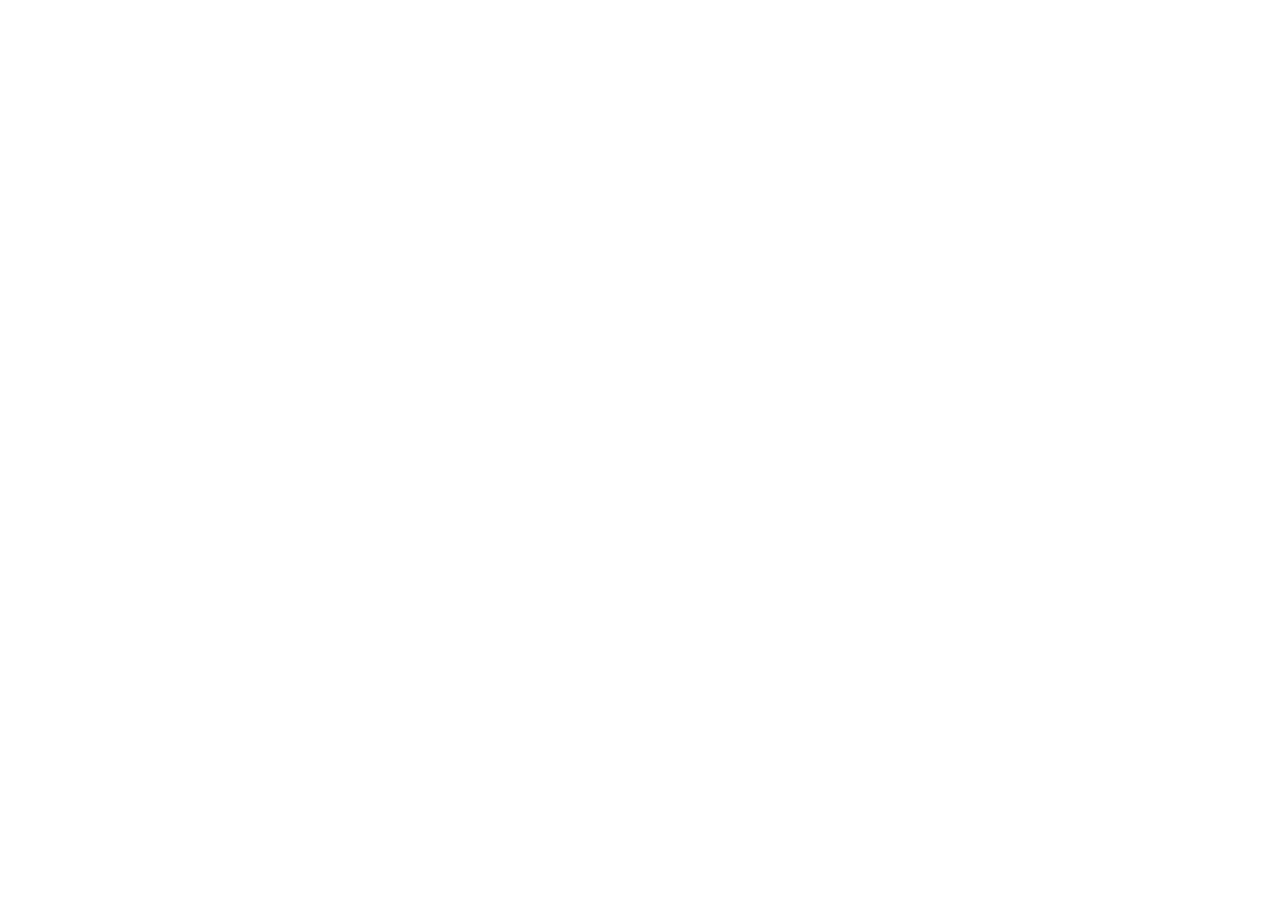
==== index.html @ 5f9d2133 "Creación proyecto" ====
<!DOCTYPE html>
<html lang="es">
<head>
    <meta charset="UTF-8">
    <meta name="viewport" content="width=device-width, initial-scale=1.0">
    <title>Document</title>
    <link rel="stylesheet" href="css/stylesheet.css">
</head>
<body>
    
</body>
</html>
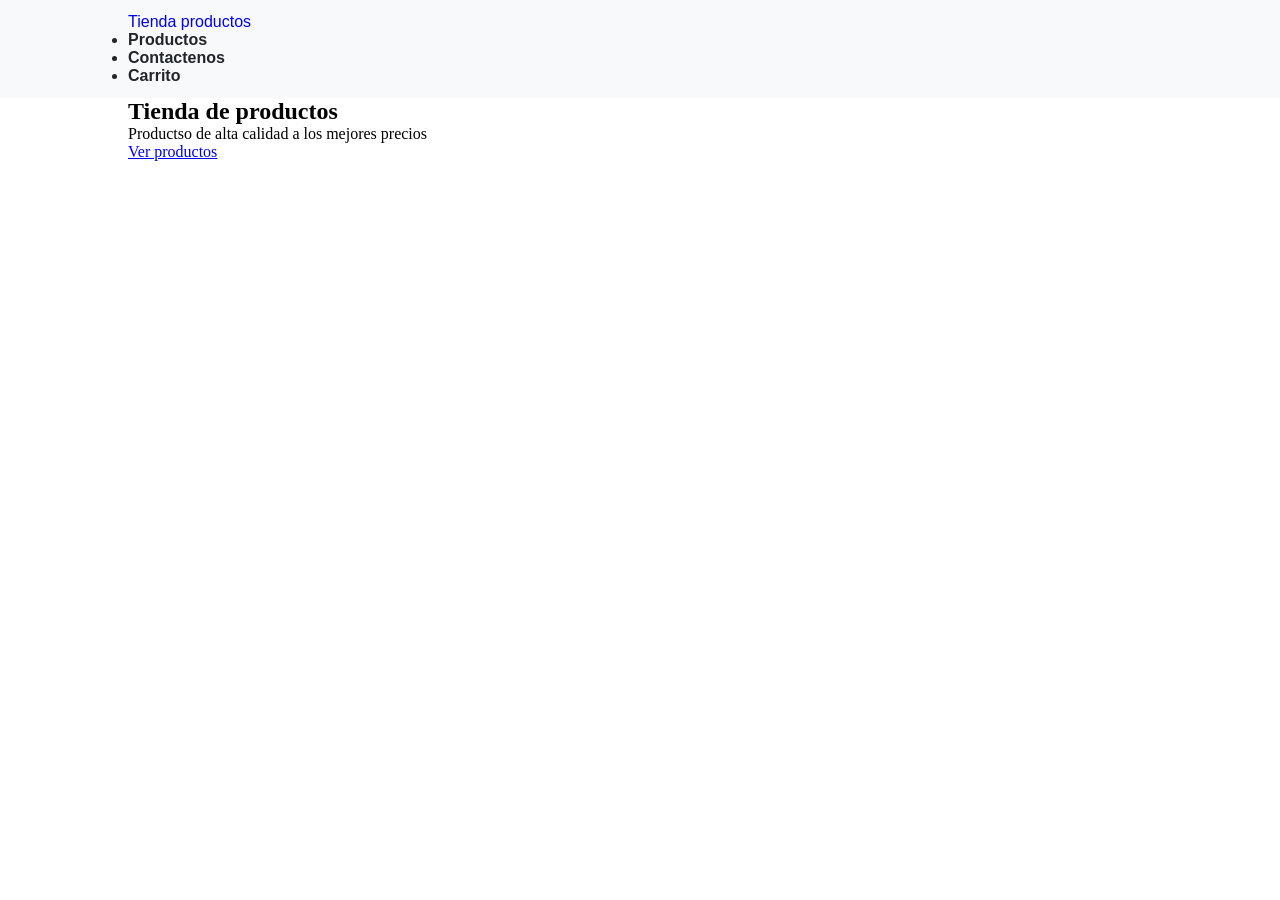
==== commit 2fcd1964: "Creación paginas y estilos" ====
--- a/index.html
+++ b/index.html
@@ -1,12 +1,35 @@
 <!DOCTYPE html>
 <html lang="es">
+
 <head>
     <meta charset="UTF-8">
+    <meta name="viewport" content="device-width, initial-scale">
     <meta name="viewport" content="width=device-width, initial-scale=1.0">
-    <title>Document</title>
-    <link rel="stylesheet" href="css/stylesheet.css">
+    <title>Tienda</title>
+    <link rel="stylesheet" href="./css/stylesheet.css">
 </head>
+
 <body>
-    
+    <!--Encabezado de la página-->
+    <header>
+        <nav>
+            <a class="tituloPagina" href="index.html">Tienda productos</a>
+            <div class="paginas">
+                <ul class="listaPaginas">
+                    <li><a class="paginaEnlace" href="./paginas/productos.html" target="_blank">Productos</a></li>
+                    <li><a class="paginaEnlace" href="./paginas/contacto.html" target="_blank">Contactenos</a></li>
+                    <li><a class="paginaEnlace" href="./paginas/carrito.html" target="_blank">Carrito</a></li>
+                </ul>
+            </div>
+        </nav>
+    </header>
+    <main class="contenedorPrincipal">
+        <section>
+            <h1>Tienda de productos</h1>
+            <p>Productso de alta calidad a los mejores precios</p>
+            <a href="./paginas/productos.html" target="_blank">Ver productos</a>
+        </section>
+    </main>
 </body>
+
 </html>
--- a/css/stylesheet.css
+++ b/css/stylesheet.css
@@ -0,0 +1,33 @@
+* {
+    margin: 0;
+    padding: 0;
+    box-sizing: border-box;
+}
+
+header {
+    font-family: Verdana, Geneva, Tahoma, sans-serif;
+    color: #212529;
+    background-color: #f8f9fa;
+}
+
+nav {
+    padding: 1% 10%;
+}
+
+.tituloPagina {
+    text-decoration: none;
+}
+
+/*.paginas{
+    display: flex;
+    justify-content: space-between;
+}*/
+.paginaEnlace {
+    text-decoration: none;
+    font-weight: 600;
+    color: #212529;
+}
+
+.contenedorPrincipal {
+    padding: 0 10%;
+}
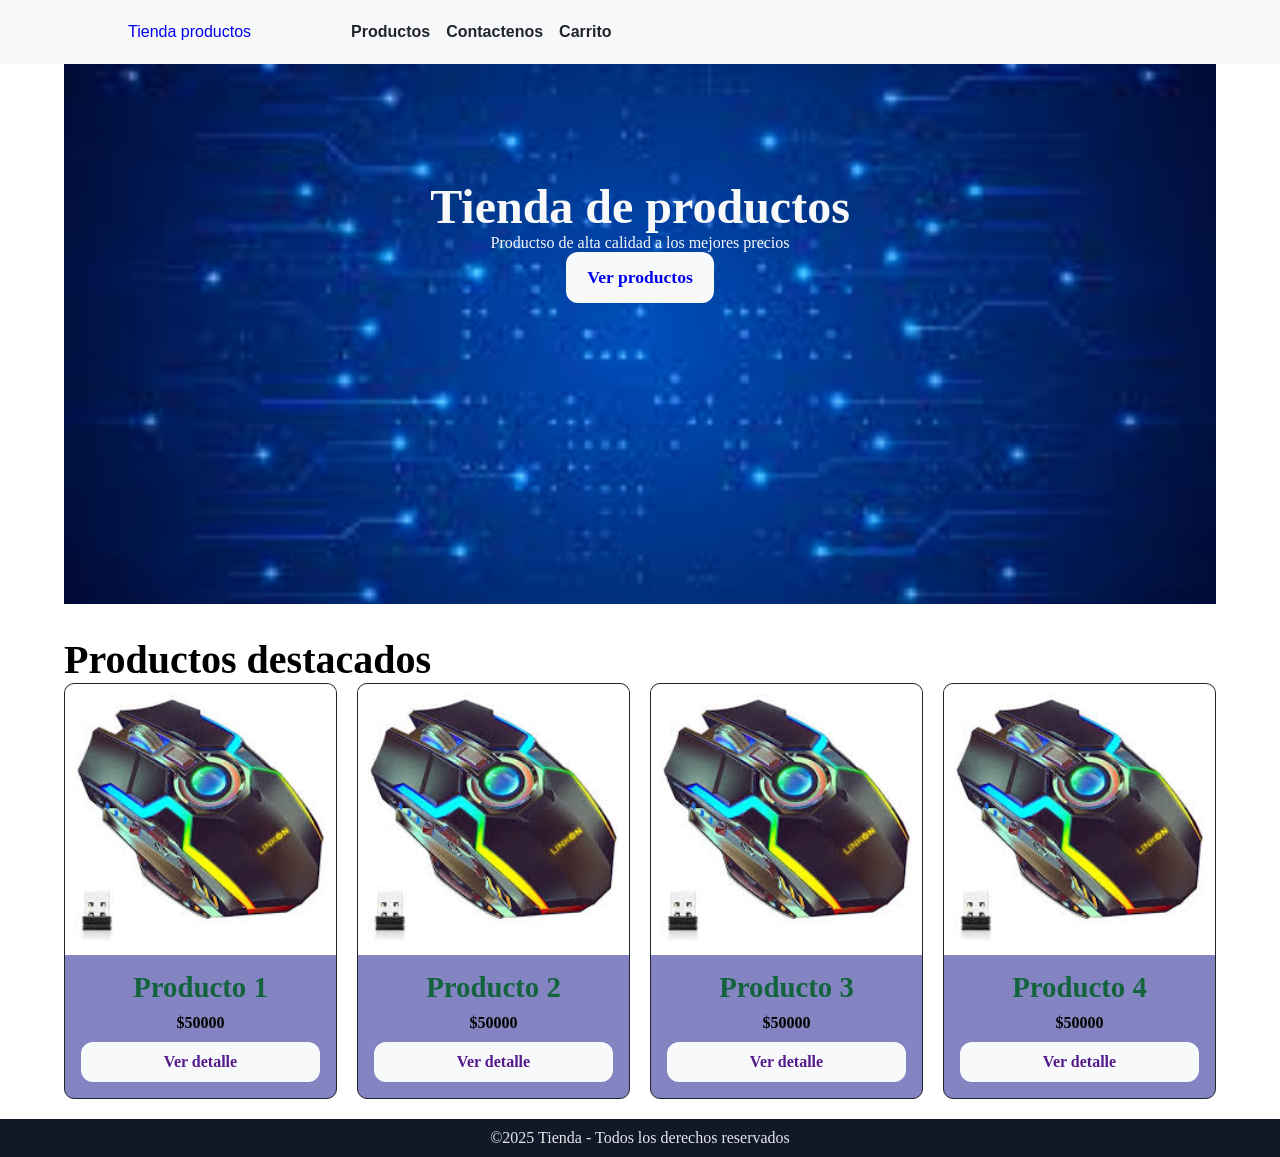
==== commit 5fb5dcc4: "Actualización en codigo" ====
--- a/index.html
+++ b/index.html
@@ -13,8 +13,9 @@
     <!--Encabezado de la página-->
     <header>
         <nav>
-            <a class="tituloPagina" href="index.html">Tienda productos</a>
+
             <div class="paginas">
+                <a class="tituloPagina" href="index.html">Tienda productos</a>
                 <ul class="listaPaginas">
                     <li><a class="paginaEnlace" href="./paginas/productos.html" target="_blank">Productos</a></li>
                     <li><a class="paginaEnlace" href="./paginas/contacto.html" target="_blank">Contactenos</a></li>
@@ -24,12 +25,55 @@
         </nav>
     </header>
     <main class="contenedorPrincipal">
-        <section>
-            <h1>Tienda de productos</h1>
-            <p>Productso de alta calidad a los mejores precios</p>
-            <a href="./paginas/productos.html" target="_blank">Ver productos</a>
+        <section class="hero">
+            <div class="heroInner">
+                <h1>Tienda de productos</h1>
+                <p>Productso de alta calidad a los mejores precios</p>
+                <a class="btn btnPrincipal btnLg" href="./paginas/productos.html" target="_blank">Ver productos</a>
+            </div>
+        </section>
+        <!--Productos destacados-->
+        <section class="contenedorProductosDestacados">
+            <h2>Productos destacados</h2>
+            <div class="contenedorProductos">
+                <article class="tarjeta">
+                    <img class="imgTarjeta" src="assets/producto.png" alt="">
+                    <div class="cuerpoTarjeta">
+                        <h4 class="tituloTarjeta">Producto 1</h4>
+                        <p class="precioTarjeta">$50000</p>
+                        <a href="" class="btn btnPrincipal">Ver detalle</a>
+                    </div>
+                </article>
+                <article class="tarjeta">
+                    <img class="imgTarjeta" src="assets/producto.png" alt="">
+                    <div class="cuerpoTarjeta">
+                        <h4 class="tituloTarjeta">Producto 2</h4>
+                        <p class="precioTarjeta">$50000</p>
+                        <a href="" class="btn btnPrincipal">Ver detalle</a>
+                    </div>
+                </article>
+                <article class="tarjeta">
+                    <img class="imgTarjeta" src="assets/producto.png" alt="">
+                    <div class="cuerpoTarjeta">
+                        <h4 class="tituloTarjeta">Producto 3</h4>
+                        <p class="precioTarjeta">$50000</p>
+                        <a href="" class="btn btnPrincipal">Ver detalle</a>
+                    </div>
+                </article>
+                <article class="tarjeta">
+                    <img class="imgTarjeta" src="assets/producto.png" alt="">
+                    <div class="cuerpoTarjeta">
+                        <h4 class="tituloTarjeta">Producto 4</h4>
+                        <p class="precioTarjeta">$50000</p>
+                        <a href="" class="btn btnPrincipal">Ver detalle</a>
+                    </div>
+                </article>
+            </div>
         </section>
     </main>
+    <footer class="footer">
+        <p>&copy;2025 Tienda - Todos los derechos reservados</p>
+    </footer>
 </body>
 
 </html>
--- a/css/stylesheet.css
+++ b/css/stylesheet.css
@@ -4,24 +4,68 @@
     box-sizing: border-box;
 }
 
+h1 {
+    font-size: 3em;
+}
+
+h2 {
+    font-size: 2.5em;
+}
+
+h3 {
+    font-size: 2em;
+}
+
+h4 {
+    font-size: 1.8em;
+}
+
+h5 {
+    font-size: 1.5em;
+}
+
+h6 {
+    font-size: 1.2em;
+}
+
 header {
     font-family: Verdana, Geneva, Tahoma, sans-serif;
     color: #212529;
     background-color: #f8f9fa;
+    position: sticky;
 }
 
 nav {
     padding: 1% 10%;
+    display: flex;
+    align-items: center;
+    gap: 16px;
+    /*Espacio entro los objetos*/
+    min-height: 64px;
+}
+
+.textoFinal {
+    text-align: right;
 }
 
 .tituloPagina {
     text-decoration: none;
 }
 
-/*.paginas{
-    display: flex;
-    justify-content: space-between;
-}*/
+.paginas {
+    display: flex;
+    gap: 100px;
+    /*justify-content: space-between;*/
+}
+
+.listaPaginas {
+    list-style: none;
+    display: flex;
+    gap: 16px;
+    margin: 0 0 0 auto;
+    padding: 0;
+}
+
 .paginaEnlace {
     text-decoration: none;
     font-weight: 600;
@@ -29,5 +73,226 @@
 }
 
 .contenedorPrincipal {
-    padding: 0 10%;
+    padding: 0 5%;
+}
+
+.hero {
+    position: relative;
+    overflow: hidden;
+    color: #f8f9fa;
+    height: 60vh;
+    /*background: #111111;*/
+    background-image: url("/assets/descarga.png");
+    background-size: cover;
+    background-position: center;
+}
+
+.hero::after {
+    content: "";
+    position: absolute;
+    background: linear-gradient(rgba(0, 0, 0, 25));
+}
+
+.heroInner {
+    position: relative;
+    z-index: 1;
+    padding: 10%;
+    text-align: center;
+}
+
+/*Clase con botones*/
+.btn {
+    display: inline-block;
+    padding: 10px 16px;
+    border-radius: 12px;
+    border: 1px solid transparent;
+    text-decoration: none;
+    font-weight: 600;
+    cursor: pointer;
+    transition: transform 0.005s ease;
+    /*Pendiente el backgro*/
+    user-select: none;
+
+}
+
+.btn:active {
+    transform: translateY(1px);
+    /*Efecto de clic*/
+}
+
+.btnPrincipal {
+    background: #f8f9fa;
+}
+
+.btnPrincipal:hover {
+    background: #262626;
+    border-color: #f8f9fa;
+    color: #ffffff;
+}
+
+.btnLg {
+    padding: 14px 20px;
+    font-size: 1.1rem;
+}
+
+/*.btnAgregarCarrito{
+
+}*/
+.btnFinalizar{
+    background: #339933;
+    color: #ffffff;
+}
+.btnFinalizar:hover{
+    filter: brightness(0.70);
+}
+.btnCarrito:hover {
+    background: #ce6565;
+    border-color: #f8f9fa;
+    color: #ffffff;
+}
+
+.contenedorProductosDestacados {
+    margin-top: 2rem;
+}
+
+.contenedorProductos {
+    display: grid;
+    grid-template-columns: repeat(4, minmax(0, 1fr));
+    gap: 20px;
+}
+
+@media(max-width: 768px) {
+    .contenedorProductos {
+        grid-template-columns: repeat(2, minmax(0, 1fr));
+        gap: 16px;
+    }
+}
+
+.tarjeta {
+    background: #3399;
+    border: 1px solid #212529;
+    border-radius: 10px;
+    overflow: hidden;
+    display: flex;
+    flex-direction: column;
+    box-shadow: #dfe0;
+}
+
+.imgTarjeta {
+    object-fit: cover;
+}
+
+.cuerpoTarjeta {
+    padding: 16px;
+    display: flex;
+    flex-direction: column;
+    gap: 10px;
+    text-align: center;
+
+}
+
+.tituloTarjeta {
+    margin: 0;
+    font-weight: 700;
+    color: #13633d;
+}
+
+.precioTarjeta {
+    margin: 0;
+    font-weight: 700;
+
+}
+
+.contenedorfrm {
+    padding: 0 10% 0 10%;
+}
+
+/*.frm{
+    
+
+}*/
+.espacioFrm {
+    margin-bottom: 14px;
+
+}
+
+.frmEtiqueta {
+    display: block;
+    margin-top: 10px;
+    margin-bottom: 10px;
+    font-weight: 400;
+
+}
+
+.frmDato {
+    width: 100%;
+    border: 1px solid #111827;
+    border-radius: 10px;
+    background: #ffffff;
+    outline: none;
+}
+
+.frmDato:focus {
+    border-color: #13633d;
+}
+
+.footer {
+    background: #111827;
+    color: #e5e7eb;
+    text-align: center;
+    padding: 10px;
+    margin-top: 20px;
+    /*box-shadow*/
+}
+
+textarea.frmDato {
+    resize: vertical;
+}
+
+.contenedorTabla {
+    width: 100%;
+    overflow-x: auto;
+    background: #ffffff;
+    border: 1px solid #454648;
+    border-radius: 10px;
+    box-shadow: #111827;
+}
+
+.tabla {
+    width: 100%;
+    border-collapse: collapse;
+    min-width: 680px;
+}
+
+.tabla th,
+.tabla td {
+    padding: 12px 14px;
+    /*borde*/
+
+}
+.tabla thead th{
+    background: #f3f4f6;
+    text-align: left;
+    font-weight: 700%;
+}
+
+tbody{
+    height: 200px;
+}
+
+.tabla tbody tr:hover{
+    background: #fafafa;
+}
+
+.msjVacio{
+    text-align: center;
+    margin: 40px 0;
+    color: #339933;
+    font-weight: 600;
+
+}
+
+.total{
+    margin-top: 12px;
+    margin-bottom: 12px;
 }
